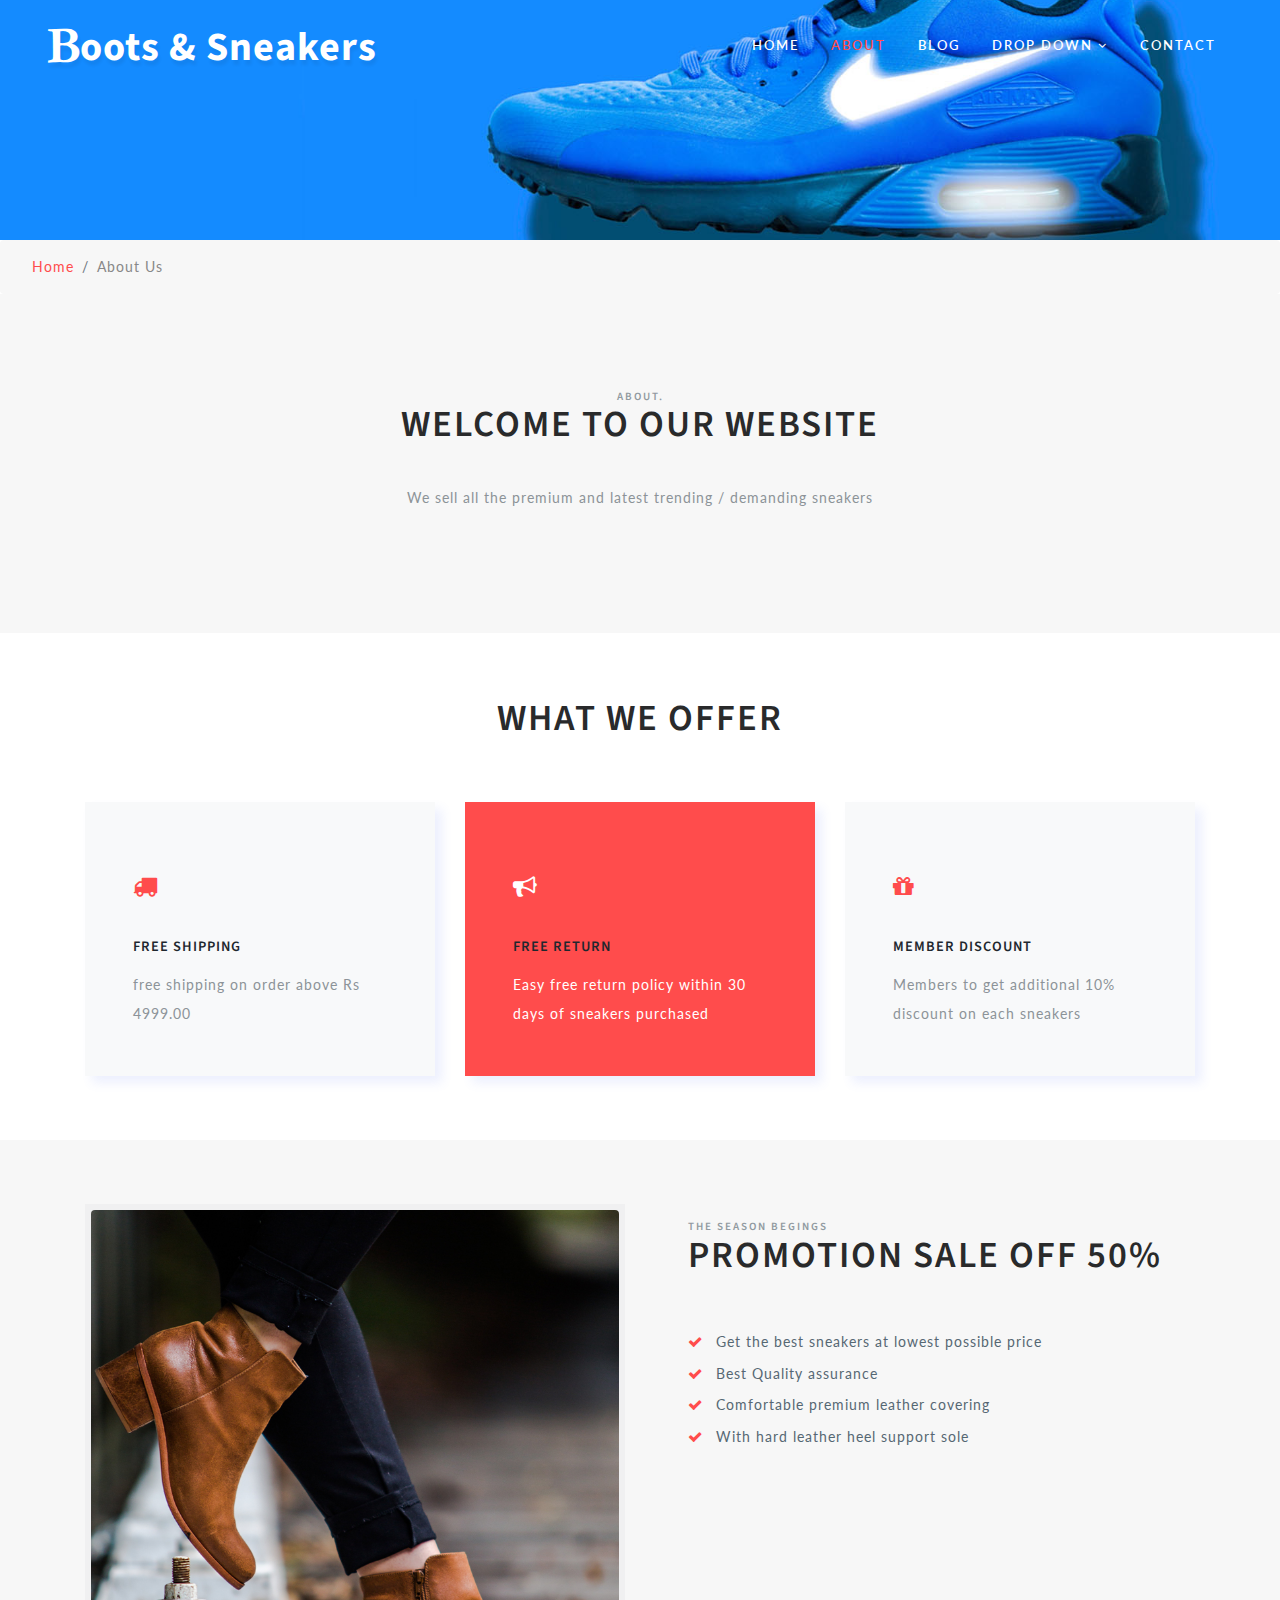
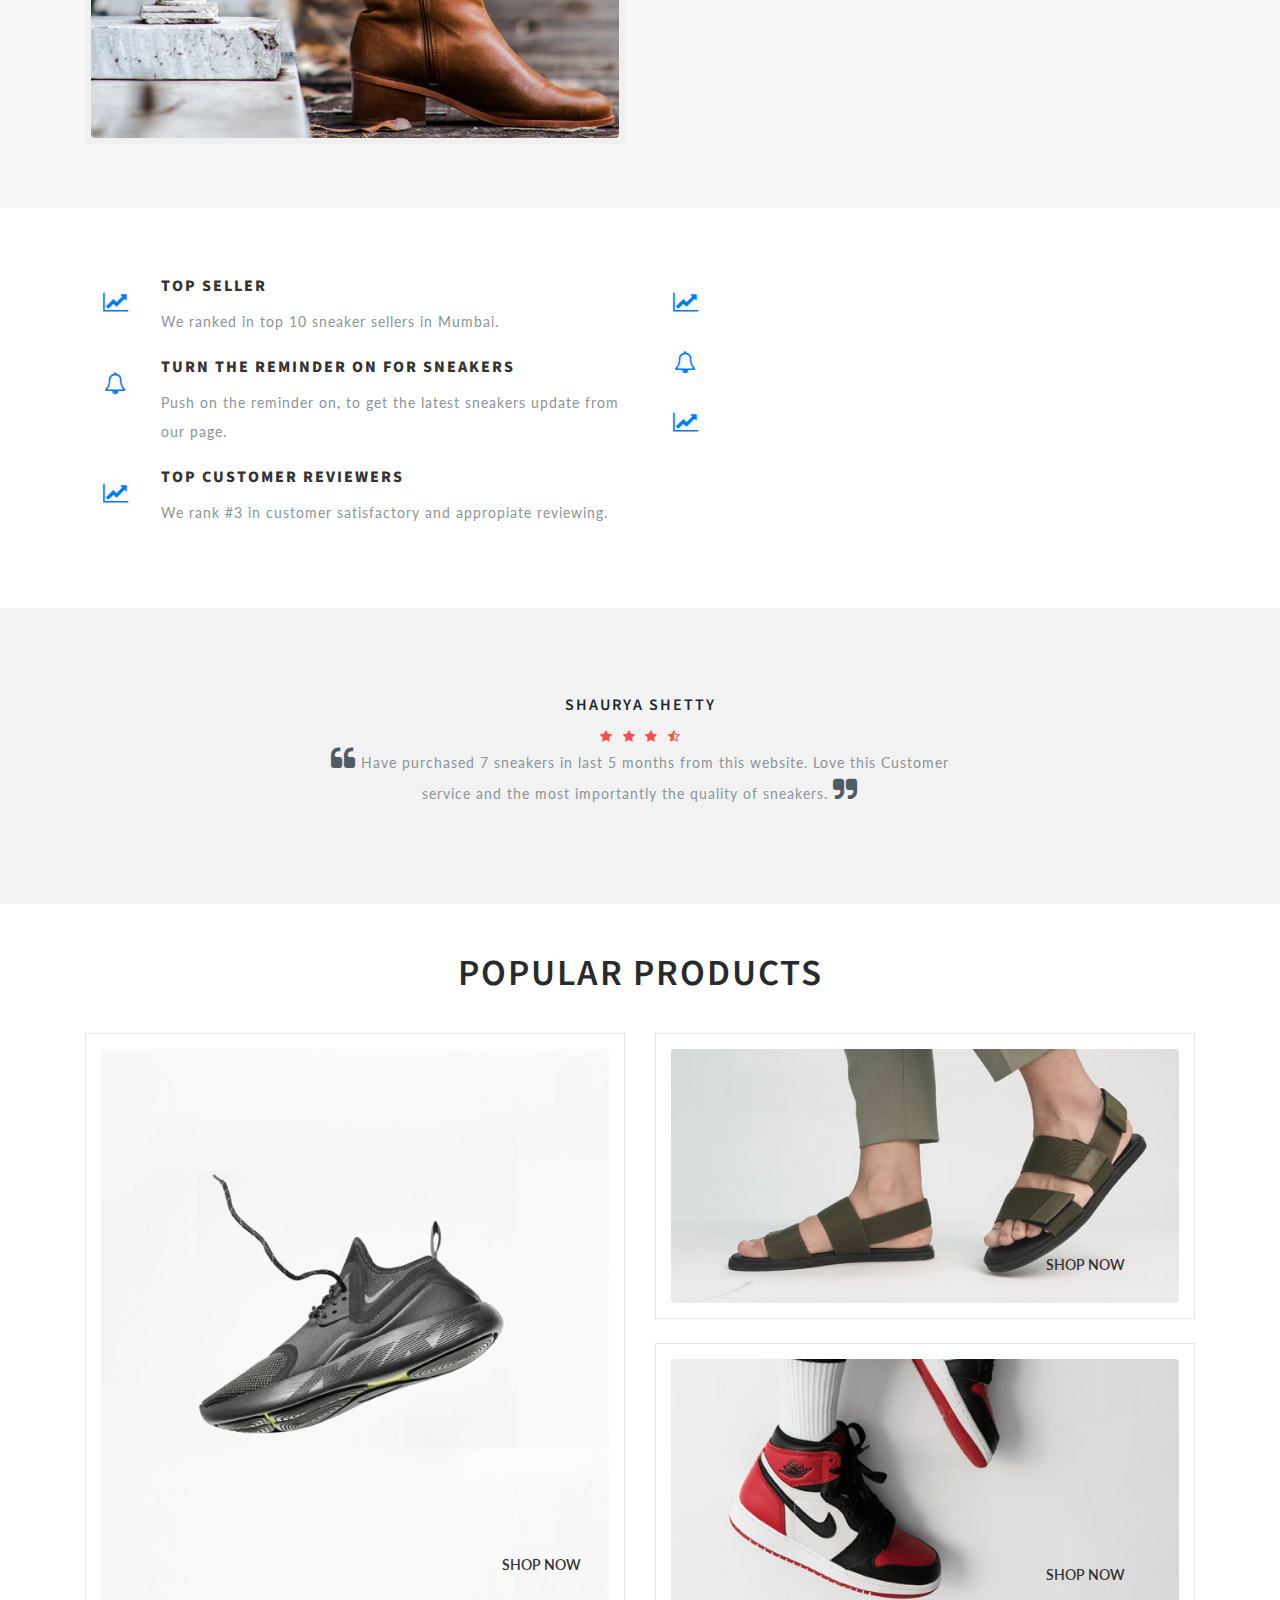
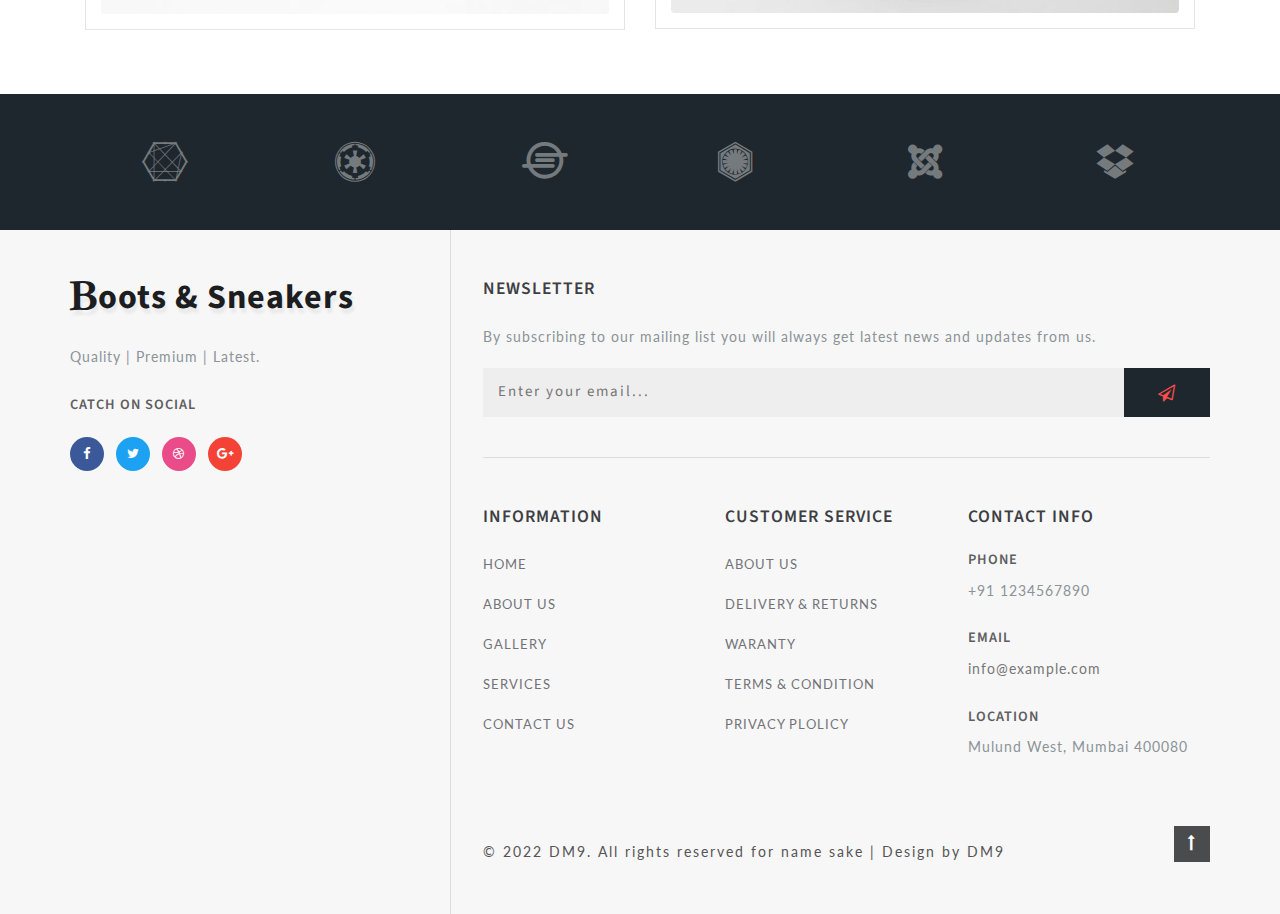
==== about.html @ eb900188 "first commit" ====
<!DOCTYPE html>
<html lang="zxx">

<head>
    <title> Sneaker it for Sneaker Heads by DM9 </title>
    <!-- Meta tag Keywords -->
    <meta name="viewport" content="width=device-width, initial-scale=1">
    <meta charset="UTF-8" />
    <meta name="keywords" content="Bootie Responsive web template, Bootstrap Web Templates, Flat Web Templates, Android Compatible web template, Smartphone Compatible web template, free webdesigns for Nokia, Samsung, LG, SonyEricsson, Motorola web design" />
    <script>
        addEventListener("load", function() {
            setTimeout(hideURLbar, 0);
        }, false);

        function hideURLbar() {
            window.scrollTo(0, 1);
        }
    </script>

    <link rel="stylesheet" href="css/bootstrap.css">
    
    <link rel="stylesheet" href="css/style.css" type="text/css" media="all" />
   
    <link href="css/font-awesome.css" rel="stylesheet">
    
    <link href="//fonts.googleapis.com/css?family=Lato:100,100i,300,300i,400,400i,700" rel="stylesheet">
    <link href="//fonts.googleapis.com/css?family=Source+Sans+Pro:200,200i,300,300i,400,400i,600,600i,700,700i,900" rel="stylesheet">
    <!-- //Fonts -->

</head>

<body>

    <!-- mian-content -->
    <div class="main-banner inner" id="home">
        <!-- header -->
        <header class="header">
            <div class="container-fluid px-lg-5">
                <!-- nav -->
                <nav class="py-4">
                    <div id="logo">
                        <h1> <a href="index.html"><span class="fa fa-bold" aria-hidden="true"></span>oots & Sneakers</a></h1>
                    </div>

                    <label for="drop" class="toggle">Menu</label>
                    <input type="checkbox" id="drop" />
                    <ul class="menu mt-2">
                        <li><a href="index.html">Home</a></li>
                        <li class="active"><a href="about.html">About</a></li>
                        <li><a href="blog.html">Blog</a></li>
                        <li>
                            <!-- First Tier Drop Down -->
                            <label for="drop-2" class="toggle">Drop Down <span class="fa fa-angle-down" aria-hidden="true"></span> </label>
                            <a href="#">Drop Down <span class="fa fa-angle-down" aria-hidden="true"></span></a>
                            <input type="checkbox" id="drop-2" />
                            <ul>
                                <li><a href="blog.html">Blog</a></li>
                                <li><a href="shop.html">Shop Now</a></li>
                                <li><a href="single.html">Single Page</a></li>
                            </ul>
                        </li>
                        <li><a href="contact.html">Contact</a></li>
                    </ul>
                </nav>
                <!-- //nav -->
            </div>
        </header>
        <!-- //header -->

    </div>
    <!--//main-content-->
    <!---->
    <ol class="breadcrumb">
        <li class="breadcrumb-item">
            <a href="index.html">Home</a>
        </li>
        <li class="breadcrumb-item active">About Us</li>
    </ol>
    <!---->
    <!--// mian-content -->
    <!--/ab -->
    <section class="hand-crafted py-5">
        <div class="container">
            <div class="inner-sec py-md-5 px-lg-5">
                <h3 class="tittle text-center"><span class="sub-tittle">About.</span> Welcome To Our Website</h3>
                <p class="mb-4 text-center px-lg-4"> We sell all the premium and latest trending / demanding sneakers </p>
            </div>
        </div>
    </section>
    <!-- //ab -->
    <!--/ab -->
    <section class="about py-md-5 py-5">
        <div class="container py-md-3">
            <h3 class="tittle text-center">What We Offer</h3>
            <div class="feature-grids row">
                <div class="col-md-4 gd-bottom mt-lg-4">
                    <div class="bottom-gd p-lg-5 p-4">
                        <span class="fa fa-truck" aria-hidden="true"></span>
                        <h3 class="my-3">
                            FREE SHIPPING</h3>
                        <p>free shipping on order above Rs 4999.00</p>
                    </div>
                </div>
                <div class="col-md-4 gd-bottom mt-lg-4">
                    <div class="bottom-gd2-active p-lg-5 p-4">
                        <span class="fa fa-bullhorn" aria-hidden="true"></span>
                        <h3 class="my-3">FREE RETURN</h3>
                        <p>Easy free return policy within 30 days of sneakers purchased </p>
                    </div>
                </div>
                <div class="col-md-4 gd-bottom mt-lg-4">
                    <div class="bottom-gd p-lg-5 p-4">
                        <span class="fa fa-gift" aria-hidden="true"></span>
                        <h3 class="my-3">MEMBER DISCOUNT</h3>
                        <p>Members to get additional 10% discount on each sneakers </p>
                    </div>
                </div>

            </div>
        </div>
    </section>
    <!-- //ab -->
    <!-- /hand-crafted -->
    <section class="hand-crafted py-5">
        <div class="container py-md-3">
            <div class="row banner-grids">
                <div class="col-md-6 banner-image">
                    <div class="effect-w3">
                        <img src="images/about.jpg" alt="" class="img-fluid image1">

                    </div>

                </div>
                <div class="col-md-6 last-img pl-lg-5 p-3">
                    <h3 class="tittle mb-lg-5 mb-3"><span class="sub-tittle">THE SEASON BEGINGS </span>PROMOTION SALE OFF 50%</h3>
                    <p class="mb-4"> </p>
                    <ul class="tic-info list-unstyled">
                        <li>

                            <span class="fa fa-check mr-2"></span> Get the best sneakers at lowest possible price

                        </li>
                        <li>

                            <span class="fa fa-check mr-2"></span> Best Quality assurance 
                        </li>
                        <li>

                            <span class="fa fa-check mr-2"></span> Comfortable premium leather covering

                        </li>
                        <li>

                            <span class="fa fa-check mr-2"></span> With hard leather heel support sole

                        </li>
                    </ul>

                </div>
            </div>
        </div>
    </section>
    <!-- //hand-crafted -->
    <!-- stats -->
    <section class="stats py-5" id="stats">
        <div class="container py-md-3">
            <div class="row stat-grids">
                <div class="col-lg-6 ser-lt">
                    <div class="d-flex services-box">
                        <div class="icon">
                            <span class="fa fa-line-chart"></span>
                        </div>
                        <!-- .Icon ends here -->
                        <div class="service-content">
                            <h4>Top Seller</h4>
                            <p class="serp">
                                We ranked in top 10 sneaker sellers in Mumbai.
                            </p>
                        </div>
                        <!-- .Service-content ends here -->
                    </div>
                    <!-- .Services-box ends here -->

                    <div class="d-flex services-box ser-midd">
                        <div class="icon">
                            <span class="fa fa-bell-o"></span>
                        </div>
                        <!-- .Icon ends here -->
                        <div class="service-content">
                            <h4>turn the reminder on for sneakers</h4>
                            <p class="serp">
                               Push on the reminder on, to get the latest sneakers update from our page.
                            </p>
                        </div>
                        <!-- .Service-content ends here -->
                    </div>
                    <!-- .Services-box ends here -->
                    <!-- .Services-box ends here -->

                    <div class="d-flex services-box bx-4">
                        <div class="icon">
                            <span class="fa fa-line-chart"></span>
                        </div>
                        <!-- .Icon ends here -->
                        <div class="service-content">
                            <h4>Top customer reviewers </h4>
                            <p class="serp">
                               We rank #3 in customer satisfactory and appropiate reviewing.
                               
                            </p>
                        </div>
                        <!-- .Service-content ends here -->
                    </div>
                    <!-- .Services-box ends here -->
                </div>
                <div class="col-lg-6 ser-lt ser-right">
                    <div class="d-flex services-box">
                        <div class="icon">
                            <span class="fa fa-line-chart"></span>
                        </div>
                        <!-- .Icon ends here -->
                        <div class="service-content">
                            <h4></h4>
                            <p class="serp">
                                
                            </p>
                        </div>
                        <!-- .Service-content ends here -->
                    </div>
                    <!-- .Services-box ends here -->

                    <div class="d-flex services-box ser-midd">
                        <div class="icon">
                            <span class="fa fa-bell-o"></span>
                        </div>
                        <!-- .Icon ends here -->
                        <div class="service-content">
                            <h4></h4>
                            <p class="serp">
                               
                            </p>
                        </div>
                        <!-- .Service-content ends here -->
                    </div>
                    <!-- .Services-box ends here -->
                    <!-- .Services-box ends here -->

                    <div class="d-flex services-box bx-4">
                        <div class="icon">
                            <span class="fa fa-line-chart"></span>
                        </div>
                        <!-- .Icon ends here -->
                        <div class="service-content">
                            <h4></h4>
                            <p class="serp">
                               
                            </p>
                        </div>
                        <!-- .Service-content ends here -->
                    </div>
                    <!-- .Services-box ends here -->
                </div>
            </div>
        </div>
    </section>
    <!-- //stats -->
    <!--/testimonials-->
    <section class="testimonials py-5">
        <div class="container">
            <div class="test-info text-center">
                <h3 class="my-md-2 my-3">Shaurya Shetty </h3>

                <ul class="list-unstyled w3layouts-icons clients">
                    <li>
                        <a href="#">
                            <span class="fa fa-star"></span>
                        </a>
                    </li>
                    <li>
                        <a href="#">
                            <span class="fa fa-star"></span>
                        </a>
                    </li>
                    <li>
                        <a href="#">
                            <span class="fa fa-star"></span>
                        </a>
                    </li>
                    <li>
                        <a href="#">
                            <span class="fa fa-star-half-o"></span>
                        </a>
                    </li>
                </ul>
                <p><span class="fa fa-quote-left"></span> Have purchased 7 sneakers in last 5 months from this website.
                    Love this Customer service and the most importantly the quality of sneakers.  <span class="fa fa-quote-right"></span></p>

            </div>
        </div>
    </section>
    <!--//testimonials-->
    <!--/ab -->
    <section class="about py-5">
        <div class="container pb-lg-3">
            <h3 class="tittle text-center">Popular Products</h3>
            <div class="row">
                <div class="col-md-6 latest-left">
                    <div class="product-shoe-info shoe text-center">
                        <img src="images/img1.jpg" class="img-fluid" alt="">
                        <div class="shop-now"><a href="shop.html" class="btn">Shop Now</a></div>
                    </div>
                </div>
                <div class="col-md-6 latest-right">
                    <div class="row latest-grids">
                        <div class="latest-grid1 product-men col-12">
                            <div class="product-shoe-info shoe text-center">
                                <div class="men-thumb-item">
                                    <img src="images/img2.jpg" class="img-fluid" alt="">
                                    <div class="shop-now"><a href="shop.html" class="btn">Shop Now</a></div>
                                </div>
                            </div>
                        </div>
                        <div class="latest-grid2 product-men col-12 mt-lg-4">
                            <div class="product-shoe-info shoe text-center">
                                <div class="men-thumb-item">
                                    <img src="images/img3.jpg" class="img-fluid" alt="">
                                    <div class="shop-now"><a href="shop.html" class="btn">Shop Now</a></div>

                                </div>
                            </div>
                        </div>
                    </div>
                </div>
            </div>
        </div>
    </section>
    <!-- //ab -->
    <!-- brands -->
    <section class="brands py-5" id="brands">
        <div class="container py-lg-0">
            <div class="row text-center brand-items">
                <div class="col-sm-2 col-3">
                    <a href="#"><span class="fa fa-connectdevelop" aria-hidden="true"></span></a>
                </div>
                <div class="col-sm-2 col-3">
                    <a href="#"><span class="fa fa-empire" aria-hidden="true"></span></a>
                </div>
                <div class="col-sm-2 col-3">
                    <a href="#"><span class="fa fa-ioxhost" aria-hidden="true"></span></a>
                </div>
                <div class="col-sm-2 col-3">
                    <a href="#"><span class="fa fa-first-order" aria-hidden="true"></span></a>
                </div>
                <div class="col-sm-2 col-3 mt-sm-0 mt-4">
                    <a href="#"><span class="fa fa-joomla" aria-hidden="true"></span></a>
                </div>
                <div class="col-sm-2 col-3 mt-sm-0 mt-4">
                    <a href="#"><span class="fa fa-dropbox" aria-hidden="true"></span></a>
                </div>
            </div>
        </div>
    </section>
    <!-- brands -->
    <!-- footer -->
    <footer>
        <div class="container">
            <div class="row footer-top">
                <div class="col-lg-4 footer-grid_section_w3layouts">
                    <h2 class="logo-2 mb-lg-4 mb-3">
                        <a href="index.html"><span class="fa fa-bold" aria-hidden="true"></span>oots & Sneakers </a>
                    </h2>
                    <p>Quality | Premium | Latest. </p>
                    <h4 class="sub-con-fo ad-info my-4">Catch on Social</h4>
                    <ul class="w3layouts_social_list list-unstyled">
                        <li>
                            <a href="#" class="w3pvt_facebook">
                                <span class="fa fa-facebook-f"></span>
                            </a>
                        </li>
                        <li class="mx-2">
                            <a href="#" class="w3pvt_twitter">
                                <span class="fa fa-twitter"></span>
                            </a>
                        </li>
                        <li>
                            <a href="#" class="w3pvt_dribble">
                                <span class="fa fa-dribbble"></span>
                            </a>
                        </li>
                        <li class="ml-2">
                            <a href="#" class="w3pvt_google">
                                <span class="fa fa-google-plus"></span>
                            </a>
                        </li>
                    </ul>
                </div>
                <div class="col-lg-8 footer-right">
                    <div class="w3layouts-news-letter">
                        <h3 class="footer-title text-uppercase text-wh mb-lg-4 mb-3">Newsletter</h3>

                        <p>By subscribing to our mailing list you will always get latest news and updates from us.</p>
                        <form action="#" method="post" class="w3layouts-newsletter">
                            <input type="email" name="Email" placeholder="Enter your email..." required="">
                            <button class="btn1"><span class="fa fa-paper-plane-o" aria-hidden="true"></span></button>

                        </form>
                    </div>
                    <div class="row mt-lg-4 bottom-w3layouts-sec-nav mx-0">
                        <div class="col-md-4 footer-grid_section_w3layouts">
                            <h3 class="footer-title text-uppercase text-wh mb-lg-4 mb-3">Information</h3>
                            <ul class="list-unstyled w3layouts-icons">
                                <li>
                                    <a href="index.html">Home</a>
                                </li>
                                <li class="mt-3">
                                    <a href="about.html">About Us</a>
                                </li>
                                <li class="mt-3">
                                    <a href="#">Gallery</a>
                                </li>
                                <li class="mt-3">
                                    <a href="#">Services</a>
                                </li>
                                <li class="mt-3">
                                    <a href="contact.html">Contact Us</a>
                                </li>
                            </ul>
                        </div>
                        <div class="col-md-4 footer-grid_section_w3layouts">
                            <!-- social icons -->
                            <div class="agileinfo_social_icons">
                                <h3 class="footer-title text-uppercase text-wh mb-lg-4 mb-3">Customer Service</h3>
                                <ul class="list-unstyled w3layouts-icons">

                                    <li>
                                        <a href="#">About Us</a>
                                    </li>
                                    <li class="mt-3">
                                        <a href="#">Delivery & Returns</a>
                                    </li>
                                    <li class="mt-3">
                                        <a href="#">Waranty</a>
                                    </li>
                                    <li class="mt-3">
                                        <a href="#">Terms & Condition</a>
                                    </li>
                                    <li class="mt-3">
                                        <a href="#">Privacy Plolicy</a>
                                    </li>
                                </ul>
                            </div>
                            <!-- social icons -->
                        </div>
                        <div class="col-md-4 footer-grid_section_w3layouts my-md-0 my-5">
                            <h3 class="footer-title text-uppercase text-wh mb-lg-4 mb-3">Contact Info</h3>
                            <div class="contact-info">
                                <div class="footer-address-inf">
                                    <h4 class="ad-info mb-2">Phone</h4>
                                    <p>+91 1234567890 </p>
                                </div>
                                <div class="footer-address-inf my-4">
                                    <h4 class="ad-info mb-2">Email </h4>
                                    <p><a href="mailto:info@example.com">info@example.com</a></p>
                                </div>
                                <div class="footer-address-inf">
                                    <h4 class="ad-info mb-2">Location</h4>
                                    <p>Mulund West, Mumbai 400080 </p>
                                </div>
                            </div>
                        </div>


                    </div>
                    <div class="cpy-right text-left row">
                        <p class="col-md-10"> © 2022 DM9. All rights reserved for name sake | Design by DM9 </p>
                        <!-- move top icon -->
                        <a href="#home" class="move-top text-right col-md-2"><span class="fa fa-long-arrow-up" aria-hidden="true"></span></a>
                        <!-- //move top icon -->
                    </div>
                </div>
            </div>
        </div>
    </footer>
    <!-- //footer -->

</body>

</html>
---- css/style.css ----
html,
body {
    margin: 0;
    font-size: 100%;
    background: #fff;
    font-family: 'Lato', sans-serif;
    scroll-behavior: smooth;
}
body a {
    text-decoration: none;
    transition: 0.5s all;
    -webkit-transition: 0.5s all;
    -moz-transition: 0.5s all;
    -o-transition: 0.5s all;
    -ms-transition: 0.5s all;
}

a:hover {
    text-decoration: none;
}
input[type="button"],
input[type="submit"],
input[type="text"],
input[type="email"],
input[type="search"] {
    transition: 0.5s all;
    -webkit-transition: 0.5s all;
    -moz-transition: 0.5s all;
    -o-transition: 0.5s all;
    -ms-transition: 0.5s all;
    font-family: 'Source Sans Pro', sans-serif;
}

h1,
h2,
h3,
h4,
h5,
h6 {
    margin: 0;
    letter-spacing: 1px;
    font-weight: 600;
    font-family: 'Source Sans Pro', sans-serif;
}

p {
    font-size:0.9em;
    color: #8c9398;
    line-height: 2em;
    letter-spacing: 1px;
}

ul {
    margin: 0;
    padding: 0;
}

body img {
    border-radius: 4px;
    -webkit-border-radius: 4px;
    -o-border-radius: 4px;
    -moz-border-radius: 4px;
    -ms-border-radius: 4px;
}

.breadcrumb,
ol {
    margin-bottom: 0 !important;
}

/*--/header --*/

/* header */

/* CSS Document */

header {
    position: absolute;
    z-index: 9;
    width: 100%;
}

.toggle,
[id^=drop] {
    display: none;
}

nav {
    margin: 0;
    padding: 0;
}


#logo a {
    float: left;
    display: initial;
    margin: 0;
    letter-spacing: 1px;
    color: #fff;
    font-size: 1em;
    font-weight: 700;
    text-shadow: 2px 5px 3px rgba(0, 0, 0, 0.06);
}

nav:after {
    content: "";
    display: table;
    clear: both;
}

nav ul {
    float: right;
    padding: 0;
    margin: 0;
    list-style: none;
    position: relative;
}


nav ul li {
    margin: 0px 1em;
    display: inline-block;
    float: left;
}

/* Styling the links */

.menu li a {
    font-weight: 600;
    font-size: 0.8em;
    letter-spacing: 2px;
    padding-left: 0;
    padding-right: 0;
    padding: 10px 0;
    color: #fff;
    text-transform: uppercase;
    -webkit-transition: 0.5s all ease;
    -moz-transition: 0.5s all ease;
    -o-transition: 0.5s all ease;
    -ms-transition: 0.5s all ease;
}


.menu li ul li a {
    color: #555;
    padding: 10px 10px;
    font-size: 0.8em;
}


.menu li ul li:hover {
    background: #f8f9fa;
}

/* Background color change on Hover */

nav .menu li a:hover {
    color: #ff4c4c;
}

.menu li.active a {
    color: #ff4c4c;
}



nav ul ul {
    display: none;
    position: absolute;
    top: 30px;
    background: #fff;
    padding: 10px;
}

/* Display Dropdowns on Hover */

nav ul li:hover > ul {
    display: inherit;
}

/* Fisrt Tier Dropdown */

nav ul ul li {
    width: 170px;
    float: none;
    display: list-item;
    position: relative;
    margin: 0;
}

nav ul ul li a {
    color: #333;
    padding: 5px 10px;
    display: block;
}

/* Second, Third and more Tiers	*/

nav ul ul ul li {
    position: relative;
    top: -60px;
    
    left: 170px;
}


/* Change ' +' in order to change the Dropdown symbol */

li > a:only-child:after {
    content: '';
}





@media all and (max-width: 768px) {

    #logo {
        display: block;
        padding: 0;
        width: 100%;
        text-align: center;
        float: none;
    }

    nav {
        margin: 0;
    }

    
    .toggle + a,
    .menu {
        display: none;
    }

    /* Stylinf the toggle lable */
    .toggle {
        display: block;
        padding: 8px 20px;
        font-size: 0.8em;
        text-decoration: none;
        border: none;
        float: right;
        background-color: #ffffff;
        color: #333;
        cursor: pointer;
        text-transform: uppercase;
    }

    .menu .toggle {
        float: none;
        text-align: center;
        margin: auto;
        width: 80%;
        padding: 5px;
        font-weight: normal;
        font-size: 16px;
        letter-spacing: 1px;
    }

    .toggle:hover {
        color: #333;
        background-color: #fff;
    }

    
    [id^=drop]:checked + ul {
        display: block;
        background: rgba(16, 16, 16, 0.85);
        padding: 15px 0;
        text-align: center;
    }

    /* Change menu item's width to 100% */
    nav ul li {
        display: block;
        width: 100%;
        padding: 5px 0;
        margin: 0 0;
    }

    nav ul ul .toggle,
    nav ul ul a {
        padding: 0 40px;
    }

    nav ul ul ul a {
        padding: 0 80px;
    }

    nav a:hover,
    nav ul ul ul a {
        background-color: transparent;
    }

    nav ul li ul li .toggle,
    nav ul ul a,
    nav ul ul ul a {
        padding: 14px 20px;
        color: #FFF;
        font-size: 17px;
    }


    nav ul li ul li .toggle,
    nav ul ul a {
        background-color: #212121;
    }
    .menu li ul li a {
        color: #fff;
    }
    
    nav ul ul {
        float: none;
        position: static;
        color: #ffffff;
        /* has to be the same number as the "line-height" of "nav a" */
    }

    /* Hide menus on hover */
    nav ul ul li:hover > ul,
    nav ul li:hover > ul {
        display: none;
    }
    nav ul ul{
        background:none!important;
    }
    /* Fisrt Tier Dropdown */
    nav ul ul li {
        display: block;
        width: 100%;
        padding: 0;
    }

    nav ul ul ul li {
        position: static;
        /* has to be the same number as the "width" of "nav ul ul li" */
    }

    nav ul ul li a {
        color: #fff;
        font-size: 0.85em;
    }
}

@media all and (max-width: 330px) {

    nav ul li {
        display: block;
        width: 94%;
    }

}

/* header */

/*--/banner --*/

.main-banner {
    background: url(../images/banner.jpg)no-repeat center;
    -webkit-background-size: cover;
    -moz-background-size: cover;
    -o-background-size: cover;
    -ms-background-size: cover;
    background-size: cover;
    position: relative;
    height: 50em;
}

.main-banner.inner {
    background: url(../images/banner.jpg)no-repeat center;
    -webkit-background-size: cover;
    -moz-background-size: cover;
    -o-background-size: cover;
    -ms-background-size: cover;
    background-size: cover;
    position: relative;
    height: 20em;
}

/*-- place holder --*/

.banner-form ::-webkit-input-placeholder {
    /* Chrome/Opera/Safari */
    color: #ccc;
}

.banner-form ::-moz-placeholder {
    /* Firefox 19+ */
    color: #ccc;
}

.banner-form :-ms-input-placeholder {
    /* IE 10+ */
    color: #ccc;
}

.banner-form :-moz-placeholder {
    /* Firefox 18- */
    color: #ccc;
}

.banner-info {
    padding: 16em 0 0em 3em;
    width: 32%;
}

.banner-info h3 {
    font-size: 3.5em;
    letter-spacing: 2px;
    color: #fff;
    text-transform: uppercase;
    text-shadow: 2px 5px 3px rgba(0, 0, 0, 0.06);
}

.banner-info p {
    color: #fff;
    font-size: 0.8em;
    letter-spacing: 2px;
    font-weight: 400;
    text-transform: uppercase;
    margin: 0;
    text-shadow: 2px 5px 3px rgba(0, 0, 0, 0.06);
}
.ban-buttons a {
    background: #fff;
    padding: 11px 31px;
    font-size: 13px;
    letter-spacing: 1px;
    color: #ff4c4c;
    border-radius: 0px;
    display: inline-block;
    box-shadow: 0 12px 60px rgba(0, 0, 0, .2);
    -webkit-box-shadow: 0 12px 60px rgba(0, 0, 0, .2);
    -o-box-shadow: 0 12px 60px rgba(0, 0, 0, .2);
    -moz-box-shadow: 0 12px 60px rgba(0, 0, 0, .2);
    -ms-box-shadow: 0 12px 60px rgba(0, 0, 0, .2);
    border: #fff;
    transition: 0.5s all;
    -webkit-transition: 0.5s all;
    -moz-transition: 0.5s all;
    -o-transition: 0.5s all;
    -ms-transition: 0.5s all;
    font-weight: 600;
    text-transform: uppercase;
}

.ban-buttons a.active,
.ban-buttons a:hover {
    opacity: 0.8;
}

a.btn.active {
    background: #10adfb;
    color: #fff;
    border: #10adfb;
}


.hand-crafted {
    background: #f7f7f7;
}

h3.tittle {
    font-size: 2.5em;
    letter-spacing: 2px;
    color: #292a2b;
    text-transform: uppercase;
    margin-bottom: 1em;
}

.sub-tittle {
    font-size: 0.3em;
    color: #919aa0;
    letter-spacing: 2px;
    display: block;
    text-transform: uppercase;
}

.events-info .sub-tittle {
    font-size: 0.7em;
}

ul.events-icons.new-inf img {
    border-radius: 50%;
    border-radius: 50%;
    -webkit-border-radius: 50%;
    -o-border-radius: 50%;
    -moz-border-radius: 50%;
    -ms-border-radius: 50%;
    box-shadow: 2px 2px 2px 1px rgba(0, 0, 0, 0.15);
}

.feature-grids h3,
.bottom-gd.fea h3 {
    color: #05c46b;
    letter-spacing: 1px;
    margin-top: 0em;
    font-size: 1.4em;
}

.feature-grids p {
    margin: 0;
}

.feature-grids span {
    font-size: 1.5em;
    text-align: center;
    color: #ff4c4c;
    line-height: 3em;
}

.bottom-gd,
.bottom-gd2-active {
    background: #f8f9fa;
    transition: 2s all;
    -webkit-transition: 2s all;
    -moz-transition: 2s all;
    -ms-transition: 2s all;
    -o-transition: 2s all;
    box-shadow: 7px 7px 10px 0 rgba(76, 110, 245, .1);
    padding: 2em 0;
}

.bottom-gd2-active {
    background: #ff4c4c;
    transition: 2s all;
    -webkit-transition: 2s all;
    -moz-transition: 2s all;
    -ms-transition: 2s all;
    -o-transition: 2s all;
}

.bottom-gd:hover.f1 span,
.bottom-gd2-active span {
    color: #fff;
}

.bottom-gd2-active p {
    color: #fff;
}

.bottom-gd2-active h3 {
    color: #fff;
}

.feature-grids h3,
.bottom-gd.fea h3 {
    font-size: 0.9em;
    color: #1e272e;
    text-transform: uppercase;
    font-weight: 600;
}

ul.tic-info li span {
    color: #ff4c4c;
}

ul.tic-info li {
    color: #566773;
    font-size: 0.9em;
    line-height: 2.2em;
    letter-spacing: 1px;
}

.effect-w3 {
    padding: 6px;
    background: #f0f0f1;
}

.bottom-gd.row {
    margin: 0;
}

/*-- //features --*/
/*-- /New-Arrivals --*/
.product-shoe-info {
    padding: 15px;
    border: 1px solid #e4e4e4;
}

.item-info-product h4 a {
    color: #080808;
    font-size: 15px;
    letter-spacing: 1px;
    text-transform: uppercase;
    font-weight: 700;
}

span.money {
    font-size: 1em;
    font-weight: 800;
    color: #ff4c4c;
    letter-spacing: 2px;
}

.product_price {
    margin: 1em 0 0 0;
    padding: 1em 0 0 0;
    border-top: 1px solid #ddd;
}

ul.stars li {
    display: inline-block;
    margin: 0 0.2em;
}

ul.stars li a span {
    font-size: 0.7em;
    color: #6a6c6d;
}
ul.stars li a span:hover{
    opacity:0.8;
}
span.product-new-top {
    background: #414b52;
    font-size: 0.8em;
    text-transform: uppercase;
    padding: 0.3em 1.2em;
    color: #fff;
}

section#brands {
    background: #1e272e;
}

.brand-items a span {
    color: #757a7d;
    font-size: 2.5em;
}

.service-content {
    margin-left: 1em;
}
.icon span {
    width: 60px;
    height: 60px;
    color: #007bff;
    line-height: 60px;
    text-align: center;
    font-size: 22px;
    transition: all 1s;
    -moz-transition: all 1s;
    -webkit-transition: all 1s;
    -o-transition: all 1s;
}
.service-content h4 {
    font-size: 1.15em;
    line-height: 1.75em;
    font-weight: 800;
    text-transform: uppercase;
    color: #333;
    letter-spacing: 2px;
    margin-bottom: 0.5em;
}

/*-- /testimonials --*/

.testimonials {
    background: #f2f2f2;
}

.test-info {
    padding: 2em 0;
    margin: 0 auto;
    width: 60%;
}

.test-info h3 {
    font-size: 1em;
    color: #1e272e;
    letter-spacing: 2px;
    text-transform: uppercase;
    font-weight: 600;
}

.test-img img {
    border-radius: 50%;
    -webkit-border-radius: 50%;
    -o-border-radius: 50%;
    -ms-border-radius: 50%;
    -moz-border-radius: 50%;
    padding: 4px;
    background: hsla(21, 60%, 94%, 0.33);
    width: 15%;
}

.w3layouts-footer.test-soc ul li {
    display: inline-block;
    margin: 0 0.3em;
}

.w3layouts-footer.test-soc ul li a span {
    color: #fff;
    margin: 0 0.5em;
}

.test-info p span {
    font-size: 1.8em;
    color: #505c65;
}

ul.list-unstyled.w3layouts-icons.clients li {
    margin: 0 0.2em;
    text-align: center;
    display: inline-block;
}

ul.list-unstyled.w3layouts-icons.clients li span {
    font-size: 0.8em;
    color: #ff4c4c;
}

ul.list-unstyled.w3layouts-icons.clients li span:hover {
    opacity: 0.8;
    transition: 0.5s all;
    -webkit-transition: 0.5s all;
    -moz-transition: 0.5s all;
    -o-transition: 0.5s all;
    -ms-transition: 0.5s all;

}

/*-- //testimonials --*/
.men-thumb-item{
   position: relative;
}
.item-info-product h4 {
    margin-top: 0.5em;
}
.shop-now{
    position: absolute;
    bottom: 8%;
    right: 8%;
}
.shop-now a {
    font-size: 0.9em;
    text-transform: uppercase;
    font-weight: 600;
    text-decoration:none;
    color:#333;
}
h4.group.card-title {
    font-size: 1.2em;
    letter-spacing: 2px;
    color: #464f56;
}
/*--/breadcrumb--*/
ol.breadcrumb {
    background: none;
    margin: 0;
    padding: 1em 2em;
    background: #f7f7f7;
}
li.breadcrumb-item {
    font-size: 0.9em;
    letter-spacing: 1px;
}
.breadcrumb-item.active {
    color: #888;
}
li.breadcrumb-item a {
    color: #ff4c4c;
}

.img-deal1 {
    padding: 0;
}

.img-deal1 h3 {
        color: #495057;
        font-size: 13px;
        margin-bottom: 10px;
        text-transform: uppercase;
    }
    
    
.img-deal1 a {
    font-size: 14px;
    color: #6d6c6c;
}

.img-deals img {
    border: 1px solid #ddd;
}
ul.w3layouts-box-list li {
    list-style: none;
    display: block;
    margin-bottom: 0.9em;
    color: #8c9398;
    letter-spacing: 1px;
    font-size: 0.9em;
}
.grid-img-right{
background: url(../images/single.jpg)no-repeat center;
-webkit-background-size: cover;
-moz-background-size: cover;
-o-background-size: cover;
-ms-background-size: cover;
background-size: cover;
position: relative;
height:15em;
padding:5.5em 2em 0 0;
}
.grid-img-right span.money{
    color: #fff;
    display:block;
}
.grid-img-right a {
    font-size: 0.9em;
    text-transform: uppercase;
    font-weight: 600;
    text-decoration: none;
    color: #fff;
    padding:0;

}
.desc1-left {
    border: 1px solid #ddd;
}
.desc1-right h3 {
    text-shadow: 0 1px 0 #ffffff;
    color: #1e272e;
    font-size: 1.1em;
    margin-bottom: 15px;
}
.desc1-right h5 {
    font-size: 1.3em;
    color: #62676b;
    line-height: 1.5em;
    -webkit-text-stroke: 0.2px;
    font-weight: 400;
}
.share h4 {
    font-size: 0.9em;
    color: #555555;
    margin-bottom: 10px;
    text-transform: uppercase;
    text-shadow: 0 1px 0 #ffffff;
    font-weight: 400;
}
.desc1-right h5 span {
    text-decoration: line-through;
}
.desc1-right h5 a {
    margin-left: 5px;
    color: #555555;
    text-transform: capitalize;
    font-size: 14px;
    -webkit-text-stroke: 0px;
    letter-spacing: 0px;
}
.available span a {
    margin: 4% 0;
    display: block;
    color: #555555;
    font-size: 0.8725em;
    text-transform: uppercase;
    text-shadow: 0 1px 0 #ffffff;
    text-decoration: underline;
}
h3.shop-sing {
    text-transform: uppercase;
    font-size: 1.2em;
    letter-spacing: 2px;
    margin: 1.5em 0 2em 0;
    color: #323a40;
}
p.italic-blue {
    font-style: italic;
    color: #89bff3;
    font-weight: 500;
}
/*--//shop--*/
/*-- customer --*/

.customer-rev ul li span {
    color: #f58b8d;
    font-size: 0.8em
}
h3.sear-head {
    color: #1e272e;
    margin-bottom: 20px;
    font-size: 1em;
    font-weight: 600;
    text-transform: uppercase;
    letter-spacing: 2px;
}
.customer-rev ul li {
	list-style: none;
}
.customer-rev ul li a span {
    color: #a4a6a9;
    font-weight: normal;
    margin-right: 4px;
}


/*-- //customer --*/

/*--/footer--*/

footer {
    background: #f7f7f7;
}

h3.footer-title {
    font-size: 1.1em;
    font-weight: 600;
    letter-spacing: 1px;
    color: #3d3f44;
}

footer p {
    font-size: 0.9em;
}

form.w3layouts-newsletter {
    display: flex;
    margin-bottom: 2.5em;
}

.bottom-w3layouts-sec-nav {
    border-top: 1px solid #ddd;
}

.w3layouts-newsletter input[type="email"] {
    padding: 0.6em 1em;
    font-size: 15px;
    color: #000;
    outline: none;
    letter-spacing: 2px;
    border: none;
    border: none;
    flex-basis: 100%;
    background: #efeeee;
}

.w3layouts-newsletter button.btn1 {
    color: #ff4c4c;
    font-size: 17px;
    letter-spacing: 1px;
    padding: 14px 0;
    border: transparent;
    text-transform: uppercase;
    -webkit-transition: 0.5s all;
    -moz-transition: 0.5s all;
    transition: 0.5s all;
    background: #1e272e;
    font-weight: 600;
    cursor: pointer;
    border-radius: 0;
    padding: 0.7em 2em;
}

h2.logo-2 a {
    font-weight: 700;
    font-size: 34px;
    color: #1c1d21;
    text-shadow: 2px 5px 3px rgba(0, 0, 0, 0.06);
    letter-spacing: 1px;
}
/*--contact--*/
.contact-right-content input[type="text"], .contact-right-content input[type="email"],.contact-right-content input[type="tel"], .contact-right-content textarea {
    padding: 0.8em 1em;
    color: #495057;
    border: none;
    border-radius: 0em;
    font-size: 1em;
    letter-spacing: 1px;
    margin-bottom: 1em;
    -webkit-appearance: none;
    outline: none;
    /* display: block; */
    width: 100%;
    background: #f0f1f3;
}
.contact-right-content input[type="submit"] {
    outline: none;
    border: none;
    cursor: pointer;
    font-size: 15px;
    color: #fff;
    padding: 12px 40px;
    text-transform: uppercase;
    letter-spacing: 1px;
    display: inline-block;
    background: #212529;
    font-weight: 700;
    -webkit-transition: all 0.3s;
    -moz-transition: all 0.3s;
    transition: all 0.3s;
    border-radius:0em;
}
.contact-left-content h4 {
    color: #3d3f44;
    font-weight: 600;
    font-size: 0.95em;
    text-transform: uppercase;
    letter-spacing: 2px;
}
.contact-left-content a{
    color: #8c9398;
}
.contact-left-content p{
    margin-bottom:0;
}
.contact-left-content {
    padding-left: 2em;
}
.contact-right-content textarea {
    min-height: 10em;
}
/*--//contact--*/
.map-fo iframe {
    min-height: 350px;
    border: none;
    background: #e8eaec;
    padding: 0.4em;
    width: 100%;
}

/* social icons */
.w3layouts_social_list li {
    display: inline-block;
}

.w3layouts_social_list li a {
    width: 34px;
    height: 34px;
    text-align: center;
    display: inline-block;
    font-size: 13px;
    border-radius: 50%;
}

.w3layouts_social_list li a span {
    color: #fff;
    line-height: 34px;
}

a.w3pvt_facebook {
    background: #3b5998;
}

a.w3pvt_twitter {
    background: #1da1f2;
}

a.w3pvt_dribble {
    background: #ea4c89;
}

a.w3pvt_google {
    background: #F44336;
}

/* //social-icons */

/* contact address */
.contact-info h4,
h4.sub-con-fo {
    font-size: 0.9em;
    letter-spacing: 1px;
    color: #5e5e61;
    font-weight: 600;
    text-transform: uppercase;
}

.footer-grid_section_w3layouts li a {
    color: #727377;
    font-size: 0.8em;
    letter-spacing: 1px;
}

.footer-grid_section_w3layouts li a:hover {
    opacity: 0.8;
}

.footer-title h3 {
    font-size: 24px;
    color: #f3f3f3;
    letter-spacing: 1px;
}

ul.w3layouts-icons li a {
    text-transform: uppercase;
}

.footer-right {
    border-left: 1px solid #ddd;
    padding: 3em 0em 3em 2em;
}

.footer-grid_section_w3layouts {
    padding: 3em 0;
}
.contact-info a {
    color: #777;
}
/* //contact address */

/* copyright */
.cpy-right-sec {
    background: #1c1d21;
}

.cpy-right {
    display: flex;
}

.cpy-right p {
    letter-spacing: 2px;
    font-size: 14px;
    margin-bottom: 0;
    margin-top: 0.9em;
    color: #555;
}

.cpy-right p a {
    color: #555;
}

.cpy-right p a:hover {
    color: #ff6b6b;
}



a.move-top span {
    color: #fff;
    width: 36px;
    height: 36px;
    text-align: center;
    border: none;
    line-height: 2em;
    background: #4a4b4c;
}



@media(max-width:1366px) {
    .main-banner {
        height: 45em;
    }
    .banner-info {
        padding: 16em 0 0em 3em;
        width: 38%;
    }
    .service-content h4 {
        font-size: 1em;
    }
}

@media(max-width:1280px) {
    h3.tittle {
        font-size: 2.3em;
    }
    .main-banner {
        height: 40em;
    }
    .main-banner.inner {
        height: 15em;
    }
}

@media(max-width:1080px) {
    .banner-info h3 {
        font-size: 3em;
        letter-spacing: 2px;
    }
    .main-banner {
        height: 38em;
    }
    h3.tittle {
        font-size: 2em;
    }
    .ban-buttons a {
        padding: 10px 14px;
        font-size: 12px;
    }
}
@media(max-width:1024px) {
    .banner-info {
        padding: 14em 0 0em 3em;
        width: 40%;
    }
    .feature-grids h3, .bottom-gd.fea h3 {
        font-size: 0.8em;
    }
}
@media(max-width:991px) {

    .gd-bottom {
        float: left;
        width: 50%;
        margin-top: 1em;
    }
    ul.navbar-nav {
        margin-top: 10px;
        background: #101315;
    }
    li.nav-item {
        margin-right: 0;
    }
    .test-info {
        padding: 2em 0;
        margin: 0 auto;
        width: 80%;
    }
    .product-men {
        margin-bottom: 1em;
    }
    .navbar-toggler {
        padding: 0.3rem 0.5rem;
        font-size: 1.25rem;
        line-height: 1;
        background-color: #fff;
        border: 1px solid transparent;
        border-radius: 0.2rem;
    }
    div#products .item {
        float: left;
        width: 50%;
        margin-top: 1em;
    }
    .left-ads-display {
        margin-top: 2em;
    }
}



@media screen and (max-width:900px) {
    .dropdown-menu {
        width: 100%;
    }
    .banner-info h3 {
        font-size: 2.5em;
        letter-spacing: 2px;
    }
    .main-banner {
        height: 38em;
    }
    .feature-grids h3, .bottom-gd.fea h3 {
        font-size: 0.9em;
    }
}

@media(max-width:800px) {
    .main-banner.inner {
        height: 12em;
    }
    .banner-info {
        padding: 11em 0 0em 1em;
        width: 44%;
    }
    .main-banner {
        height: 30em;
    }
    h3.tittle {
        font-size: 1.8em;
    }
}

@media(max-width:768px) {
    .banner-info {
        padding: 11em 0 0em 1em;
        width: 58%;
    }
    .test-info {
        padding: 2em 0;
        margin: 0 auto;
        width: 94%;
    }
}

@media(max-width:767px) {
    .icon-gd-info {
        text-align: center;
    }
    .product-men {
        margin-bottom: 1em;
        float: left;
        width: 50%;
    }
    .footer-grid_section_w3layouts {
        padding: 1em 0;
    }
    h2.logo-2 {
        padding-top: 1em;
    }
    .img-deals {
        float: left;
        width: 40%;
    }
    .img-deal1 {
        padding: 0;
        float: right;
        width: 60%;
    }
    .desc1-right{
        margin-top: 1.5em;
    }
    .contact-left-content {
        padding-left: 1em;
        margin-top: 2em;
    }
    .footer-right {
        border-left: 1px solid #ddd;
        padding: 3em 1em 3em 1em;
    }
    .footer-grid_section_w3layouts {
        padding: 1em 1em;
    }
    ol.breadcrumb {
        padding: 1em 1em;
    }
}

@media(max-width:640px) {
    .main-banner {
        height: 28em;
    }
    .banner-info {
        padding: 10em 0 0em 1em;
        width: 58%;
    }
    div#products .item {
        float: left;
        width: 100%;
        margin-top: 1em;
    }
    h3.tittle {
        font-size: 1.7em;
    }
}

@media(max-width:568px) {
    .banner-info h3 {
        font-size: 2em;
        letter-spacing: 2px;
    }
    .banner-info p {
        font-size: 0.7em;
        letter-spacing: 2px;
    }
    .sub-para-w3layouts {
        margin: 0;
    }
   
}

@media(max-width:480px) {
    .main-banner {
        height: 25em;
    }
    .banner-info {
        padding: 9em 0 0em 1em;
        width: 58%;
    }
    #logo a {
        font-size: 0.8em;
    }
    .test-info {
        padding: 0em 0;
        margin: 0 auto;
        width: 96%;
    }
    .main-banner.inner {
        height: 9em;
    }
}

@media(max-width:440px) {
    .banner-info {
        padding:8em 0 0em 1em;
        width: 68%;
    }
    .main-banner {
        height: 23em;
    }
    .item-info-product h4 a {
        font-size: 14px;
    }
    .product-men {
        margin-bottom: 1em;
        float: left;
        width: 100%;
    }
    .gd-bottom {
        float: left;
        width: 100%;
        margin-top: 1em;
    }

}

@media(max-width:414px) {
    .banner-info {
        padding: 8em 0 0em 1em;
        width: 75%;
    }
}

@media(max-width:384px) {
  
}

@media(max-width:375px) {

}

@media(max-width:320px) {
  
}
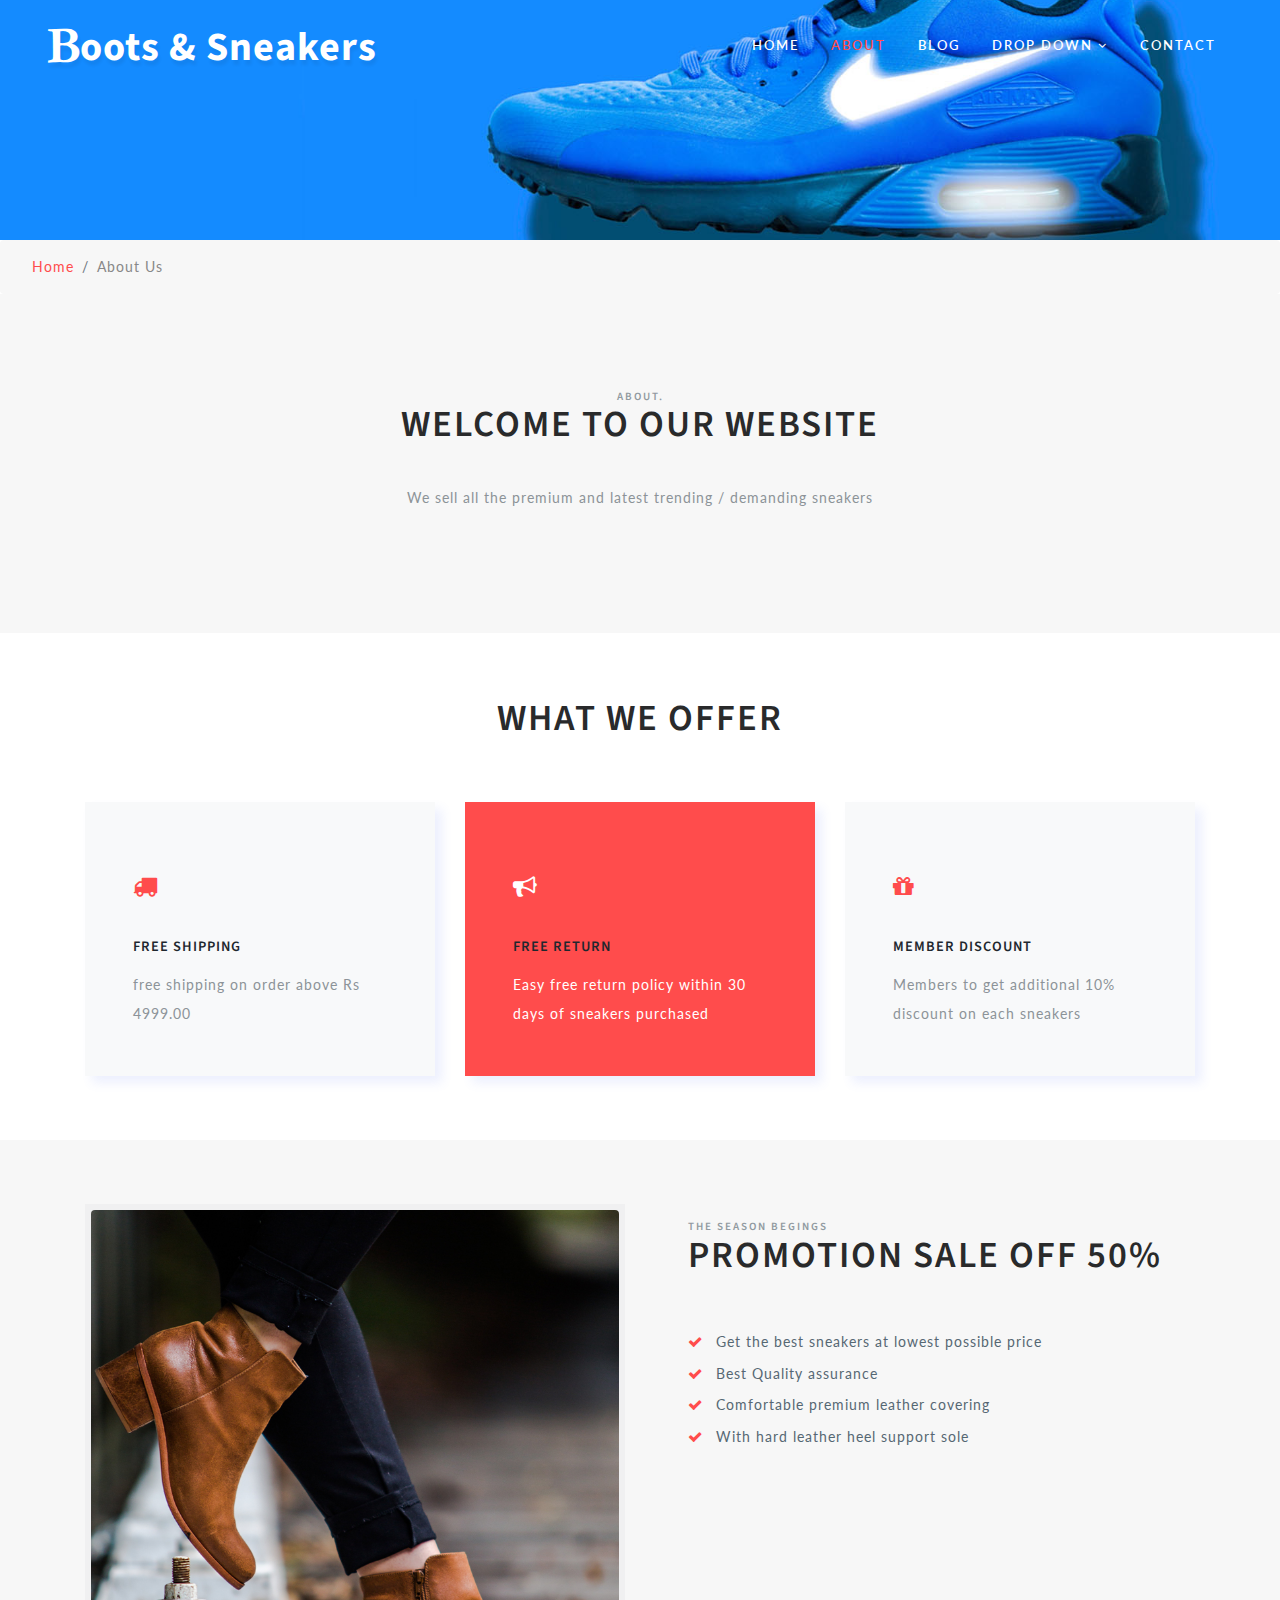
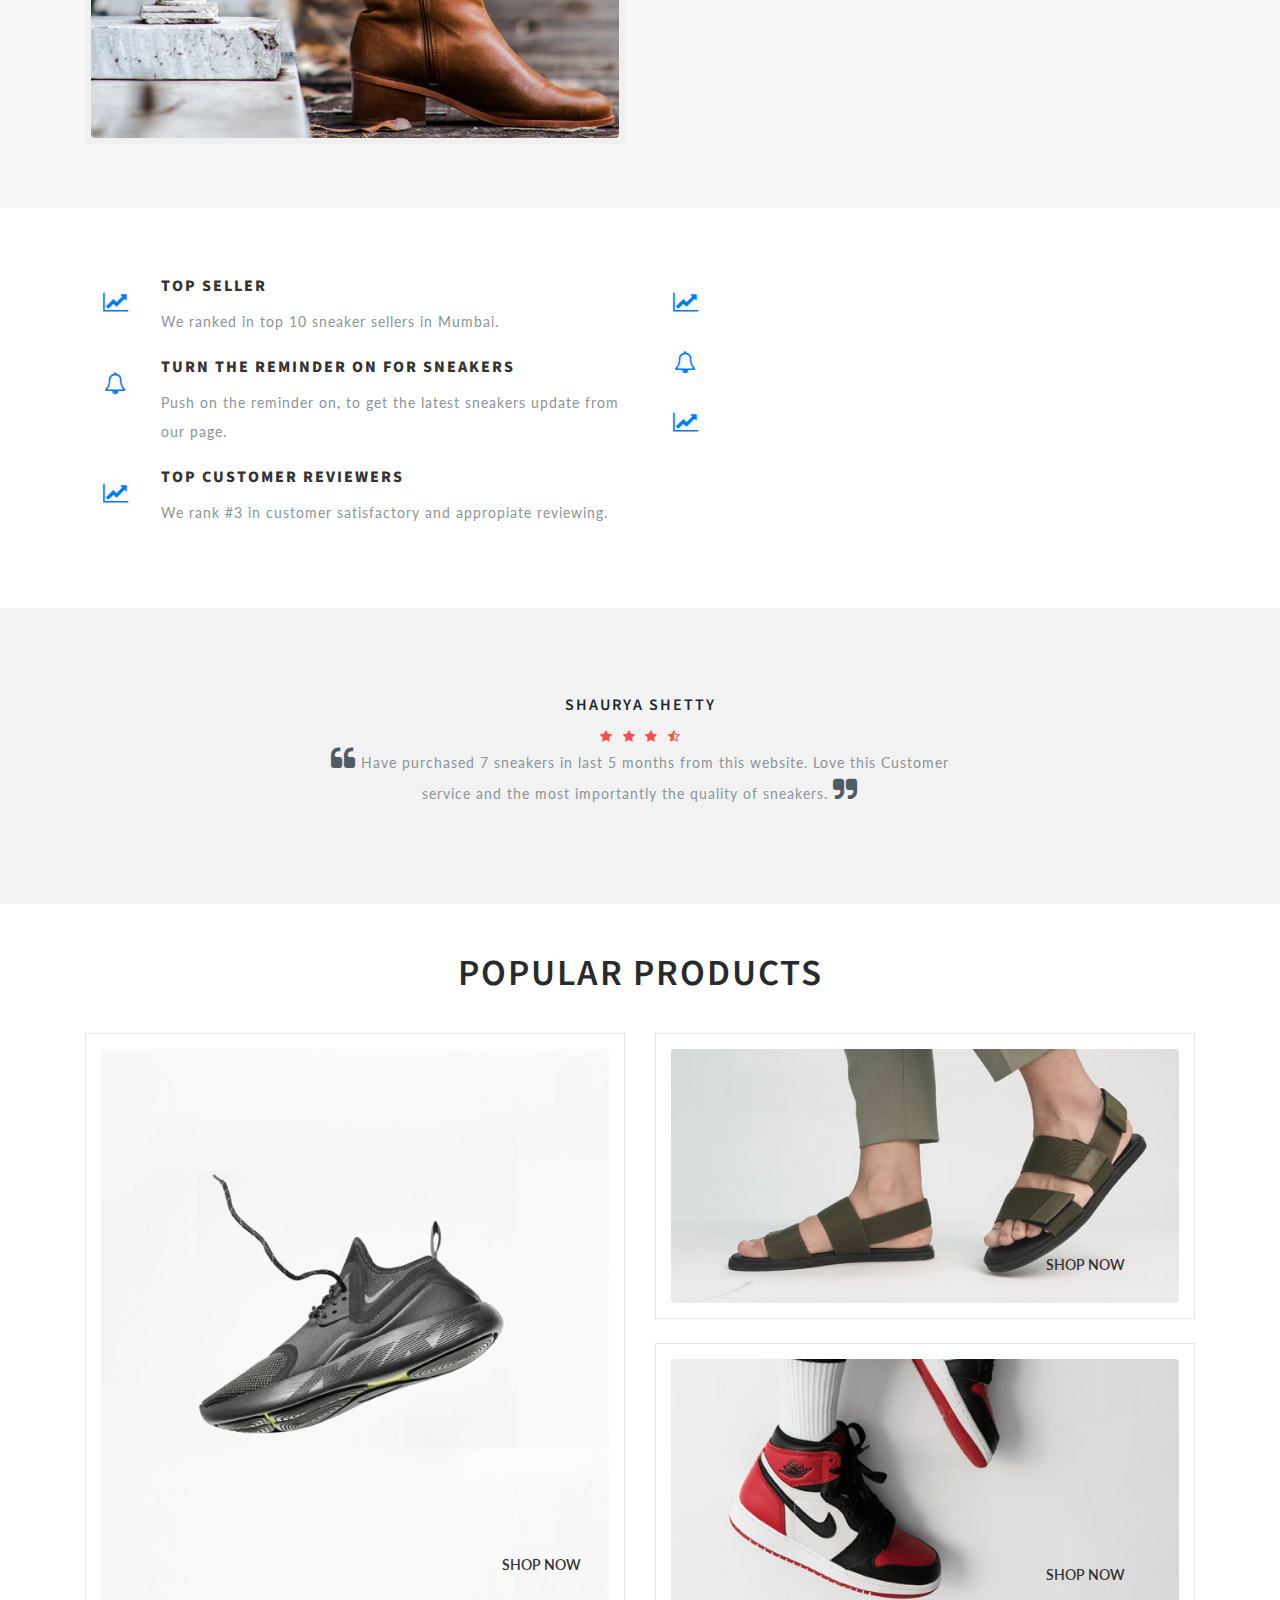
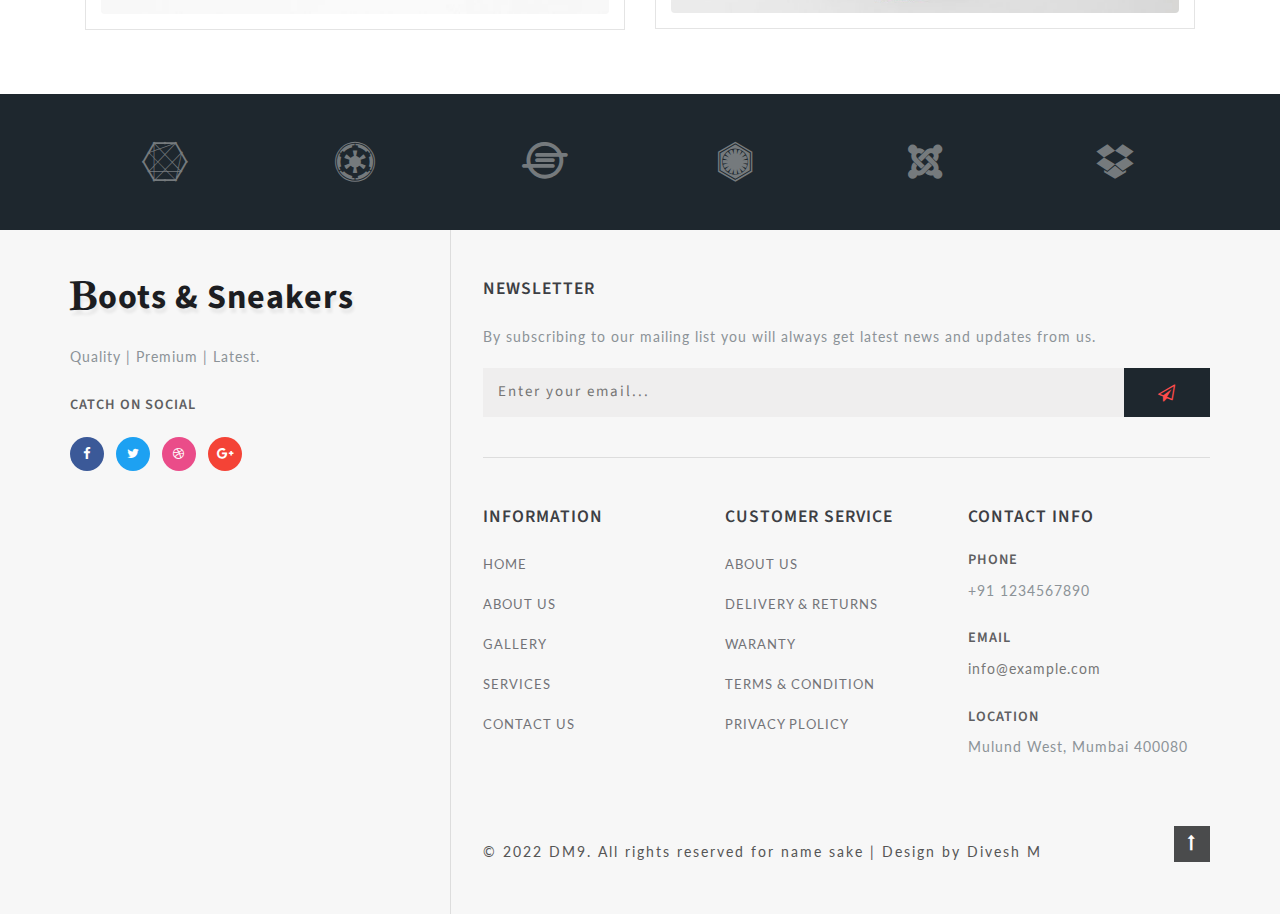
==== commit 2f592265: "latest commit" ====
--- a/about.html
+++ b/about.html
@@ -472,7 +472,7 @@
 
                     </div>
                     <div class="cpy-right text-left row">
-                        <p class="col-md-10"> © 2022 DM9. All rights reserved for name sake | Design by DM9 </p>
+                        <p class="col-md-10"> © 2022 DM9. All rights reserved for name sake | Design by Divesh M </p>
                         <!-- move top icon -->
                         <a href="#home" class="move-top text-right col-md-2"><span class="fa fa-long-arrow-up" aria-hidden="true"></span></a>
                         <!-- //move top icon -->
